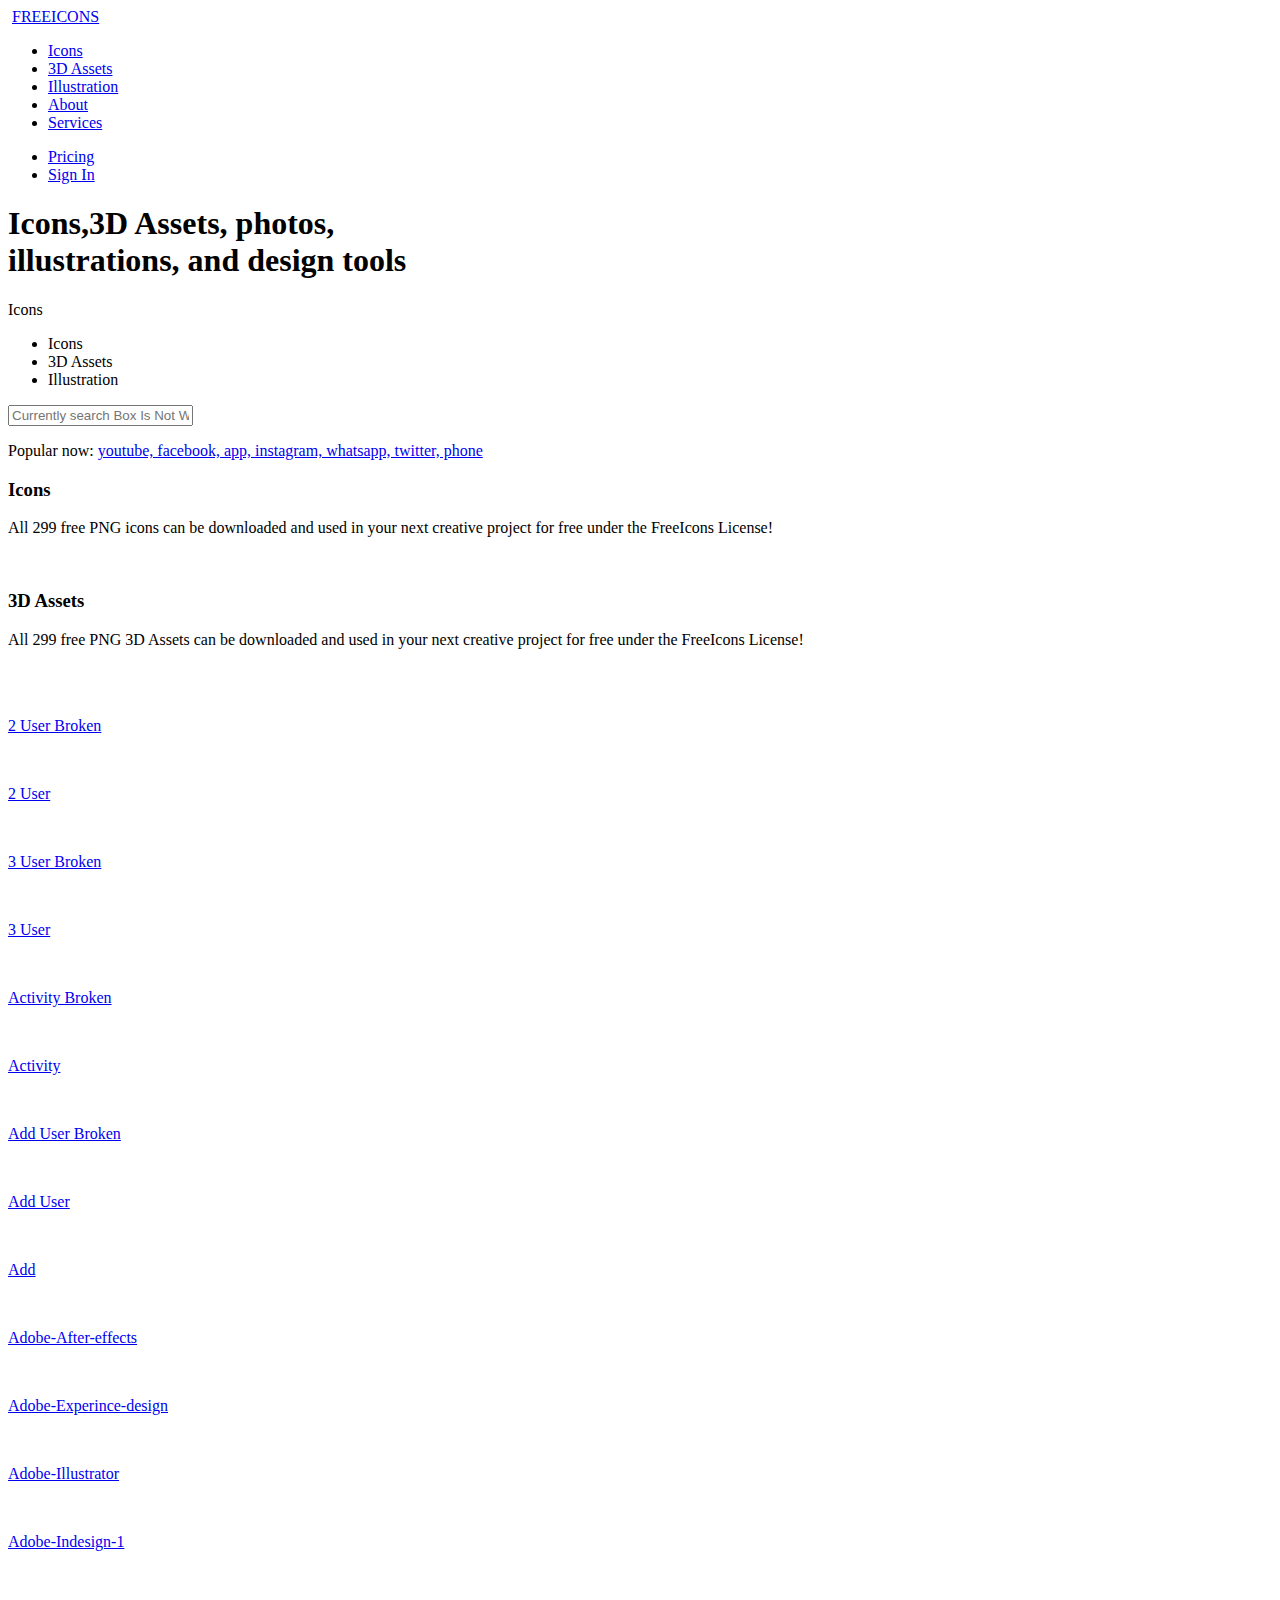
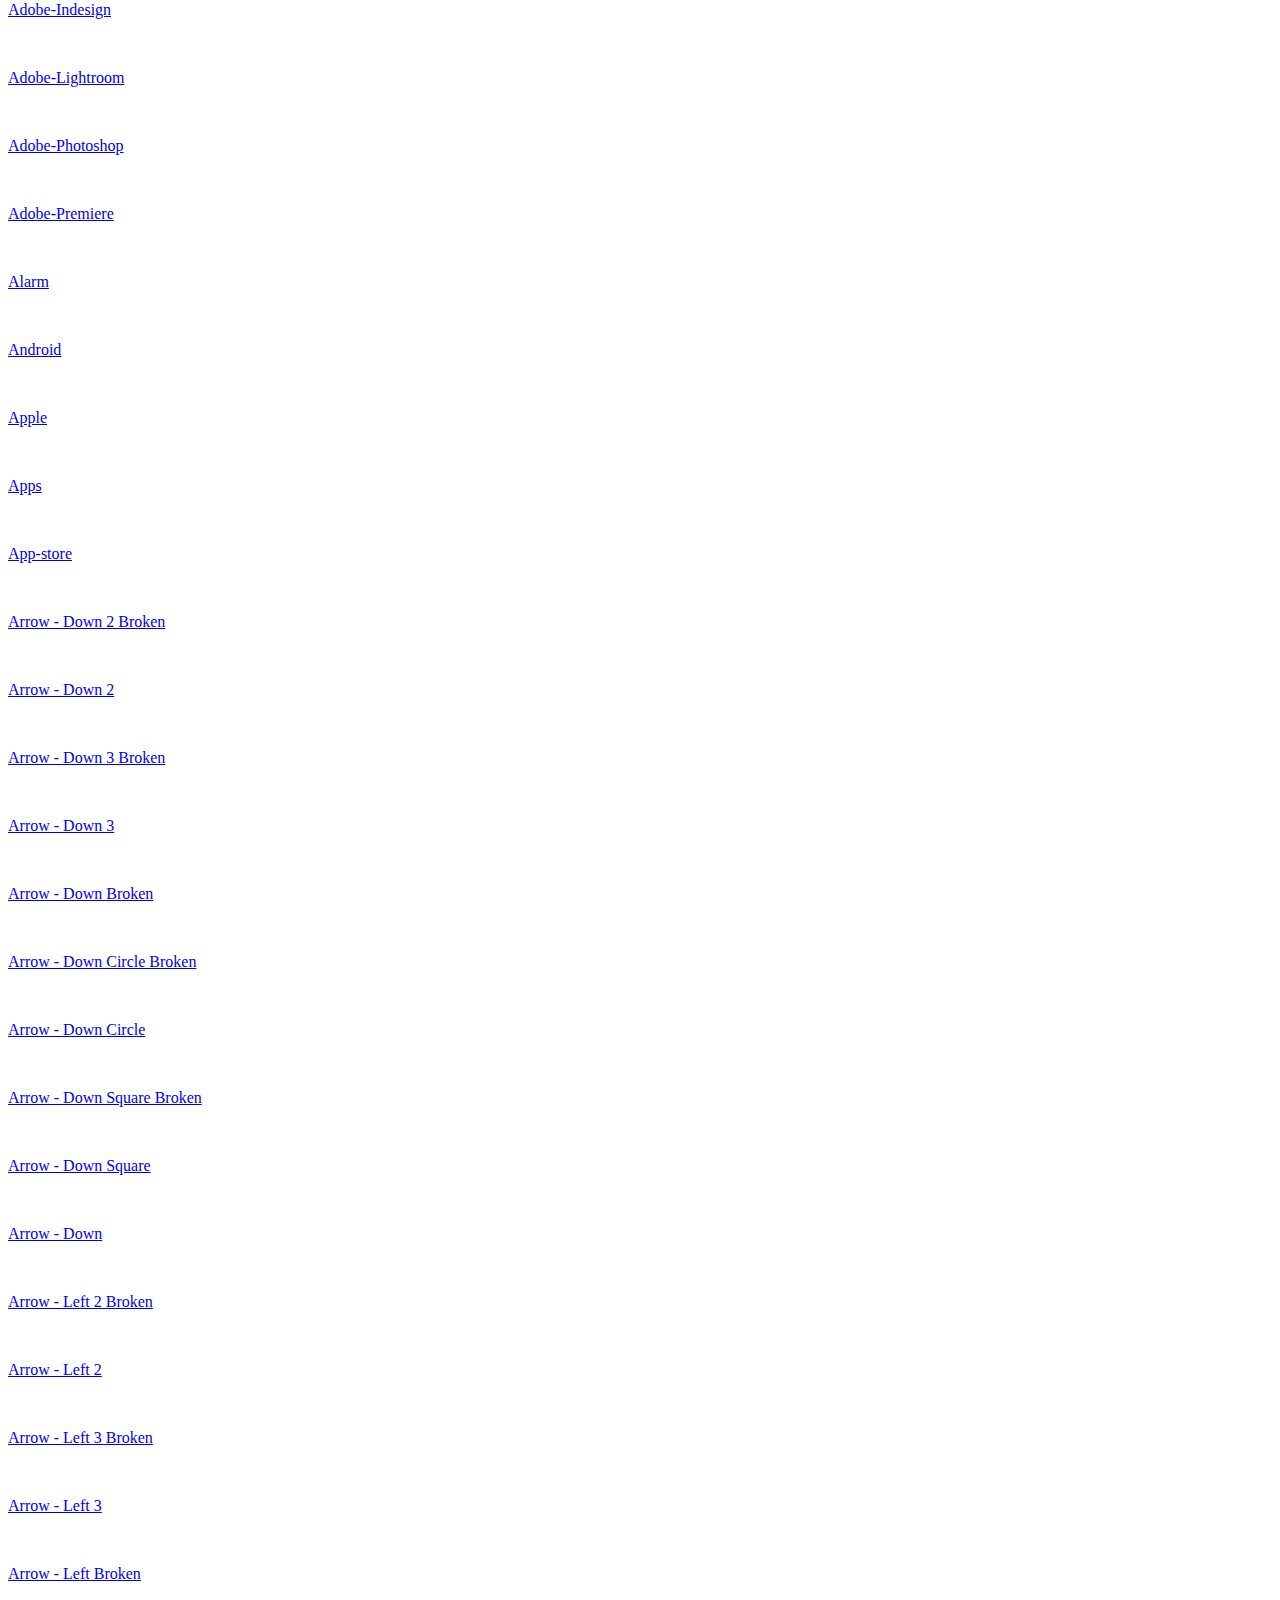
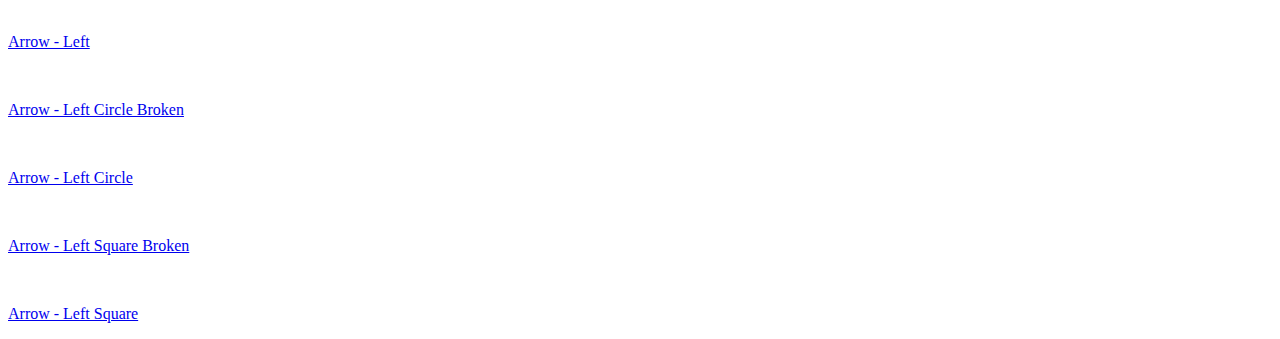
==== index.html @ 0f77b1f1 "Add files via upload" ====
<!DOCTYPE html>
<html lang="en">

<head>
    <meta charset="UTF-8">
    <meta http-equiv="X-UA-Compatible" content="IE=edge">
    <meta name="viewport" content="width=device-width, initial-scale=1.0">
    <title>FreeIcons</title>
    <link rel="stylesheet" href="css/style.css">
    <link rel="stylesheet" href="css/search.css">
    <link rel="stylesheet" href="css/responsive.css">

    <script src="https://kit.fontawesome.com/b99e675b6e.js"></script>
    <script src="https://code.jquery.com/jquery-3.4.1.min.js"></script>
    <script src="./Js/search.js"></script>
    <link rel="stylesheet" href="https://cdnjs.cloudflare.com/ajax/libs/font-awesome/5.15.3/css/all.min.css"
        integrity="sha512-iBBXm8fW90+nuLcSKlbmrPcLa0OT92xO1BIsZ+ywDWZCvqsWgccV3gFoRBv0z+8dLJgyAHIhR35VZc2oM/gI1w=="
        crossorigin="anonymous" />
</head>
<body>
    <div class="menu-btn">
        <i class="fas fa-bars fa-2x"></i>
    </div>
    <header>
        <nav>
            <div class="logo">
                <img src="./Images/free.png" alt="">
                <a href="index.html">FREEICONS</a>
            </div>
            <div class="nav-menu">
                <ul>
                    <li><a href="index.html">Icons</a></li>
                    <li><a href="#">3D Assets</a></li>
                    <li><a href="#">Illustration</a></li>
                    <li><a href="#">About</a></li>
                    <li><a href="#">Services</a></li>
                </ul>
            </div>
            <div class="right-nav">
                <ul>
                    <li><a href="#">Pricing</a></li>
                    <li><a href="#" class="signin">Sign In</a></li>
                </ul>
            </div>
        </nav>
        <main>
            <h1>Icons,3D Assets, photos,<br> illustrations, and design tools</h1>
            <div class="wrapper">
                <div class="search_box">
                    <div class="dropdown">
                        <div class="default_option"><i class='bx bxs-shapes'></i>Icons</div>
                        <ul>
                            <li>Icons</li>
                            <li>3D Assets</li>
                            <li>Illustration</li>
                        </ul>
                    </div>
                    <div class="search_field">
                        <input type="text" class="input" placeholder="Currently search Box Is Not Working...">
                        <i class="fas fa-search"></i>
                    </div>
                </div>
            </div>
            <p>Popular now: <a href="#">youtube, facebook, app, instagram, whatsapp, twitter, phone</a></p>
        </main>
        <div class="product-box">
            <div class="product">
                <div class="product-content">
                    <h3>Icons</h3>
                    <p>All 299 free PNG icons can be downloaded and used in your next creative project for free under the FreeIcons License!</p>
                </div>
                <img src="./Images/icons.png" alt="">
            </div>
            <div class="product">
                <div class="product-content">
                    <h3>3D Assets</h3>
                    <p>All 299 free PNG 3D Assets can be downloaded and used in your next creative project for free under the FreeIcons License!</p>
                </div>
                <img src="./Images/3dassets.png" alt="">
            </div>
        </div>

    <section class="icons" >
        <div class="icons-boxs">
            <a href="https://drive.google.com/uc?export=download&id=1A2jQtJ6Hw82QzsYMrq8aqK8FY1wE9T0c">
                <div class="icon-box">
                    <img src="./Images/icons/2 User Broken.png" alt="" width="80px">
                    <p>2 User Broken</p>
                </div>
            </a>
            <a href="https://drive.google.com/uc?export=download&id=17MO98vrGI24-9ff6DUQpVyt9W9uoDFfb">
                <div class="icon-box">
                    <img src="./Images/icons/2 User.png" alt="" width="80px">
                    <p>2 User</p>
                </div>
            </a>
            <a href="https://drive.google.com/uc?export=download&id=12USV-By2EJzX_u0nrPmWodwygN8SSGb8">
                <div class="icon-box">
                    <img src="./Images/icons/3 User Broken.png" alt="" width="80px">
                    <p>3 User Broken</p>
                </div>
            </a>
            <a href="https://drive.google.com/uc?export=download&id=1jLt5by0nJrza5PoiN07mlhcrmFOwH1BP">
                <div class="icon-box">
                    <img src="./Images/icons/3 User.png" alt="" width="80px">
                    <p>3 User</p>
                </div>
            </a>
            <a href="https://drive.google.com/uc?export=download&id=13fSOxIm-rqvlzwjFlU7tde66cOwNDhdb">
                <div class="icon-box">
                    <img src="./Images/icons/Activity Broken.png" alt="" width="80px">
                    <p>Activity Broken</p>
                </div>
            </a>
            <a href="https://drive.google.com/uc?export=download&id=1tsA6jWcP3v1u6X9NaQ6zn9QOrtnGYRE4">
                <div class="icon-box">
                    <img src="./Images/icons/Activity.png" alt="" width="80px">
                    <p>Activity</p>
                </div>
            </a>
            <a href="https://drive.google.com/uc?export=download&id=1-j8VqvlL8sm_N8i4349RMYHoMuKXpf4k">
                <div class="icon-box">
                    <img src="./Images/icons/Add User Broken.png" alt="" width="80px">
                    <p>Add User Broken</p>
                </div>
            </a>
            <a href="https://drive.google.com/uc?export=download&id=1qFz6Q1suUvFUnBmWwyCUWg3mdEWasQAq">
                <div class="icon-box">
                    <img src="./Images/icons/Add User.png" alt="" width="80px">
                    <p>Add User</p>
                </div>
            </a>
            <a href="https://drive.google.com/uc?export=download&id=1y2LSLrT0Ujuy9hH7ack5wLjJvDq-15yn">
                <div class="icon-box">
                    <img src="./Images/icons/Add.png" alt="" width="80px">
                    <p>Add</p>
                </div>
            </a>
            <a href="https://drive.google.com/uc?export=download&id=1U2NEEixvfn79rfVVBlxeWQHacbdFZrqK">
                <div class="icon-box">
                    <img src="./Images/icons/Adobe-After-effects.png" alt="" width="80px">
                    <p>Adobe-After-effects</p>
                </div>
            </a>
            <a href="https://drive.google.com/uc?export=download&id=12IF6soa4w1hvhxStU66EZSmhmYRjLjpK">
                <div class="icon-box">
                    <img src="./Images/icons/Adobe-Experince-design.png" alt="" width="80px">
                    <p>Adobe-Experince-design</p>
                </div>
            </a>
            <a href="https://drive.google.com/uc?export=download&id=1gbCUbzfY1ALcxD8rrR_Wx3y2EYUdQ-2f">
                <div class="icon-box">
                    <img src="./Images/icons/Adobe-Illustrator.png" alt="" width="80px">
                    <p>Adobe-Illustrator</p>
                </div>
            </a>
            <a href="https://drive.google.com/uc?export=download&id=1GuxdzoGW7oE74oY_s9ez636gNlz-iwjM">
                <div class="icon-box">
                    <img src="./Images/icons/Adobe-Indesign-1.png" alt="" width="80px">
                    <p>Adobe-Indesign-1</p>
                </div>
            </a>
            <a href="https://drive.google.com/uc?export=download&id=1lX9DzCa_y1QQUnkQJeBhMPhdOAicI3Od">
                <div class="icon-box">
                    <img src="./Images/icons/Adobe-Indesign.png" alt="" width="80px">
                    <p>Adobe-Indesign</p>
                </div>
            </a>
            <a href="https://drive.google.com/uc?export=download&id=1gKAf2lhaOIb0bAPcQRdy2UWCcUSZX2ou">
                <div class="icon-box">
                    <img src="./Images/icons/Adobe-Lightroom.png" alt="" width="80px">
                    <p>Adobe-Lightroom</p>
                </div>
            </a>
            <a href="https://drive.google.com/uc?export=download&id=1Rx2CdgugG_H6tE4KYIM4UpDnXnVD8HLA">
                <div class="icon-box">
                    <img src="./Images/icons/Adobe-Photoshop.png" alt="" width="80px">
                    <p>Adobe-Photoshop</p>
                </div>
            </a>
            <a href="https://drive.google.com/uc?export=download&id=1hXnWrI2_4eJmGqdRIFVh1fNWZiX5Yjzp">
                <div class="icon-box">
                    <img src="./Images/icons/Adobe-Premiere.png" alt="" width="80px">
                    <p>Adobe-Premiere</p>
                </div>
            </a>
            <a href="https://drive.google.com/uc?export=download&id=1jljE7YFhcGivxIl8KzCgsCYEEzQpWNyM">
                <div class="icon-box">
                    <img src="./Images/icons/Alarm.png" alt="" width="80px">
                    <p>Alarm</p>
                </div>
            </a>
            <a href="https://drive.google.com/uc?export=download&id=1WgD0p_F_tq2Nw9rae7VwyIl_HBKE2Gda">
                <div class="icon-box">
                    <img src="./Images/icons/Android.png" alt="" width="80px">
                    <p>Android</p>
                </div>
            </a>
            <a href="https://drive.google.com/uc?export=download&id=11cDWeT7drpsEiu_BOv3uwIgcpBd9_nq6">
                <div class="icon-box">
                    <img src="./Images/icons/Apple.png" alt="" width="80px">
                    <p>Apple</p>
                </div>
            </a>
            <a href="https://drive.google.com/uc?export=download&id=1kWLItKmyh_duDq8r0VdYGPqroBUtCcA3">
                <div class="icon-box">
                    <img src="./Images/icons/Apps.png" alt="" width="80px">
                    <p>Apps</p>
                </div>
            </a>
            <a href="https://drive.google.com/uc?export=download&id=1jYQquiY6nz14CMt1QIuVzF-1AFaks_Kc ">
                <div class="icon-box">
                    <img src="./Images/icons/App-store.png" alt="" width="80px">
                    <p>App-store</p>
                </div>
            </a>
            <a href="https://drive.google.com/uc?export=download&id=1kzUsvqeklQsFdbqzqW1WX-8btj05Ebhm">
                <div class="icon-box">
                    <img src="./Images/icons/Arrow - Down 2 Broken.png" alt="" width="80px">
                    <p>Arrow - Down 2 Broken</p>
                </div>
            </a>
            <a href="https://drive.google.com/uc?export=download&id=1lXR7iWzcXviSNPDGeyfJympMoy1vsbLz">
                <div class="icon-box">
                    <img src="./Images/icons/Arrow - Down 2.png" alt="" width="80px">
                    <p>Arrow - Down 2</p>
                </div>
            </a>
            <a href="https://drive.google.com/uc?export=download&id=1KNymQiYcQ1-CJESLnXhzDUtl51fluAdP">
                <div class="icon-box">
                    <img src="./Images/icons/Arrow - Down 3 Broken.png" alt="" width="80px">
                    <p>Arrow - Down 3 Broken</p>
                </div>
            </a>
            <a href="https://drive.google.com/uc?export=download&id=10vGl2psXUDeRSzY_yeAgjOAo79kE1zEN">
                <div class="icon-box">
                    <img src="./Images/icons/Arrow - Down 3.png" alt="" width="80px">
                    <p>Arrow - Down 3</p>
                </div>
            </a>
            <a href="https://drive.google.com/uc?export=download&id=18tbxcuMLoov_BIJQbbGv21-dEdVd5-Hs">
                <div class="icon-box">
                    <img src="./Images/icons/Arrow - Down Broken.png" alt="" width="80px">
                    <p>Arrow - Down Broken</p>
                </div>
            </a>
            <a href="https://drive.google.com/uc?export=download&id=18tbxcuMLoov_BIJQbbGv21-dEdVd5-Hs">
                <div class="icon-box">
                    <img src="./Images/icons/Arrow - Down Circle Broken.png" alt="" width="80px">
                    <p>Arrow - Down Circle Broken</p>
                </div>
            </a>
            <a href="https://drive.google.com/uc?export=download&id=1XY0b3UTUV2s2XpGb8rXIYqt5qKAwh2le">
                <div class="icon-box">
                    <img src="./Images/icons/Arrow - Down Circle.png" alt="" width="80px">
                    <p>Arrow - Down Circle</p>
                </div>
            </a>
            <a href="https://drive.google.com/uc?export=download&id=1455l9vYyqRiD_p6QnxExM9OHs3KzJjAY">
                <div class="icon-box">
                    <img src="./Images/icons/Arrow - Down Square Broken.png" alt="" width="80px">
                    <p>Arrow - Down Square Broken</p>
                </div>
            </a>
            <a href="https://drive.google.com/uc?export=download&id=1dtFV25Vq5Mq_yTthYLCBbyJVeTYqOnUr">
                <div class="icon-box">
                    <img src="./Images/icons/Arrow - Down Square.png" alt="" width="80px">
                    <p>Arrow - Down Square</p>
                </div>
            </a>
            <a href="https://drive.google.com/uc?export=download&id=1MdJsITIzM4zr-wduit26-mh7H1S3cJ9x">
                <div class="icon-box">
                    <img src="./Images/icons/Arrow - Down.png" alt="" width="80px">
                    <p>Arrow - Down</p>
                </div>
            </a>
            <a href="https://drive.google.com/uc?export=download&id=1M5jMuWIGeghwxu9ITGzxvevNWRb2zVnP">
                <div class="icon-box">
                    <img src="./Images/icons/Arrow - Left 2 Broken.png" alt="" width="80px">
                    <p>Arrow - Left 2 Broken</p>
                </div>
            </a>
            <a href="https://drive.google.com/uc?export=download&id=1mcMpky8-ty1FH48-dZoDJ-GMVR2Sohof">
                <div class="icon-box">
                    <img src="./Images/icons/Arrow - Left 2.png" alt="" width="80px">
                    <p>Arrow - Left 2</p>
                </div>
            </a>
            <a href="https://drive.google.com/uc?export=download&id=16YJuaA90jyBuAbfTlR9ryzjcn8OLOpix">
                <div class="icon-box">
                    <img src="./Images/icons/Arrow - Left 3 Broken.png" alt="" width="80px">
                    <p>Arrow - Left 3 Broken</p>
                </div>
            </a>
            <a href="https://drive.google.com/uc?export=download&id=1leDo5UEk7a9lForZ0itNGDYPQg0w0gyU">
                <div class="icon-box">
                    <img src="./Images/icons/Arrow - Left 3.png" alt="" width="80px">
                    <p>Arrow - Left 3</p>
                </div>
            </a>
            <a href="https://drive.google.com/uc?export=download&id=1ufpn8rCBy4fvrinmMBLb6WFBnUw0-BT0">
                <div class="icon-box">
                    <img src="./Images/icons/Arrow - Left Broken.png" alt="" width="80px">
                    <p>Arrow - Left Broken</p>
                </div>
            </a>
            <a href="https://drive.google.com/uc?export=download&id=1636nGwV10zDeyZSarFQm2APKjjXMXgT0">
                <div class="icon-box">
                    <img src="./Images/icons/Arrow - Left.png" alt="" width="80px">
                    <p>Arrow - Left</p>
                </div>
            </a>
            <a href="https://drive.google.com/uc?export=download&id=1JDJjsTFZ-X7DHvZE5ts_-KH2gqZ_6Pjl">
                <div class="icon-box">
                    <img src="./Images/icons/Arrow - Left Circle Broken.png" alt="" width="80px">
                    <p>Arrow - Left Circle Broken</p>
                </div>
            </a>
            <a href="https://drive.google.com/uc?export=download&id=1MfPoskKhmPTpPoG2YOofCaXh_9Bj92vZ">
                <div class="icon-box">
                    <img src="./Images/icons/Arrow - Left Circle.png" alt="" width="80px">
                    <p>Arrow - Left Circle</p>
                </div>
            </a>
            <a href="https://drive.google.com/uc?export=download&id=1lsT6w7tux4iBT7ff0821zIN84y7lsQWt">
                <div class="icon-box">
                    <img src="./Images/icons/Arrow - Left Square Broken.png" alt="" width="80px">
                    <p>Arrow - Left Square Broken</p>
                </div>
            </a>
            <a href="https://drive.google.com/uc?export=download&id=1ElU-88n9jU3Afw4sP14ERA7rwVwSNv5D">
                <div class="icon-box">
                    <img src="./Images/icons/Arrow - Left Square.png" alt="" width="80px">
                    <p>Arrow - Left Square</p>
                </div>
            </a>
        </div>
    </section>
</header>

<script>
    document.querySelector('.menu-btn').addEventListener('click', () => document.querySelector('.main-menu')
        .classList.toggle('show'));
</script>
</body>

</html>
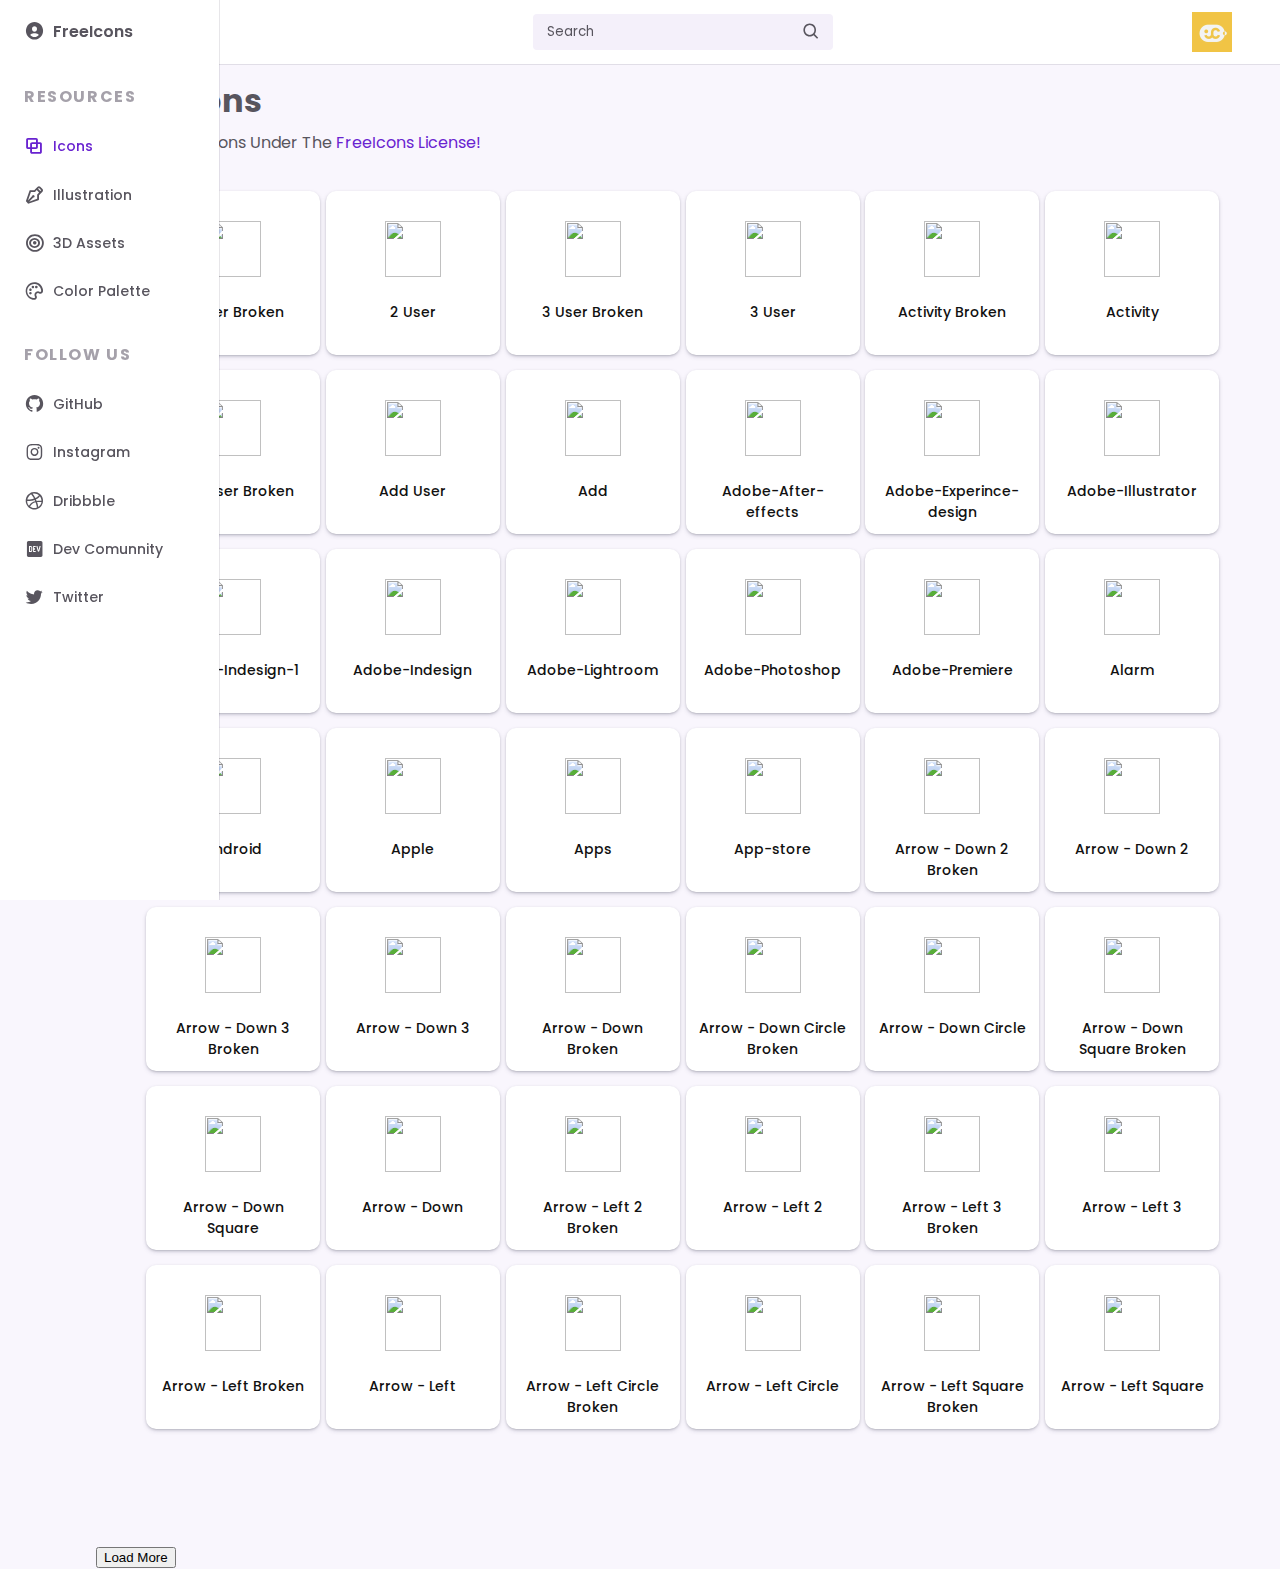
==== commit 5d2848d1: "Update index.html" ====
--- a/index.html
+++ b/index.html
@@ -3,345 +3,379 @@
 
 <head>
     <meta charset="UTF-8">
-    <meta http-equiv="X-UA-Compatible" content="IE=edge">
     <meta name="viewport" content="width=device-width, initial-scale=1.0">
+
+    <!--========== BOX ICONS ==========-->
+    <link rel="stylesheet" href="https://cdn.jsdelivr.net/npm/boxicons@latest/css/boxicons.min.css">
+    <link href='https://unpkg.com/boxicons@2.0.7/css/boxicons.min.css' rel='stylesheet'>
+
+    <!--========== CSS ==========-->
+    <link rel="stylesheet" href="assets/css/navbar.css">
+    <link rel="stylesheet" href="assets/css/style.css">
+
     <title>FreeIcons</title>
-    <link rel="stylesheet" href="css/style.css">
-    <link rel="stylesheet" href="css/search.css">
-    <link rel="stylesheet" href="css/responsive.css">
-
-    <script src="https://kit.fontawesome.com/b99e675b6e.js"></script>
-    <script src="https://code.jquery.com/jquery-3.4.1.min.js"></script>
-    <script src="./Js/search.js"></script>
-    <link rel="stylesheet" href="https://cdnjs.cloudflare.com/ajax/libs/font-awesome/5.15.3/css/all.min.css"
-        integrity="sha512-iBBXm8fW90+nuLcSKlbmrPcLa0OT92xO1BIsZ+ywDWZCvqsWgccV3gFoRBv0z+8dLJgyAHIhR35VZc2oM/gI1w=="
-        crossorigin="anonymous" />
 </head>
+
 <body>
-    <div class="menu-btn">
-        <i class="fas fa-bars fa-2x"></i>
-    </div>
-    <header>
-        <nav>
-            <div class="logo">
-                <img src="./Images/free.png" alt="">
-                <a href="index.html">FREEICONS</a>
+    <!--========== HEADER ==========-->
+    <header class="header">
+        <div class="header__container">
+            <a href="https://instagram.com/innocentcoderr" class="header__img">
+                <img src="assets/img/perfil.jpg" alt="" >
+            </a>
+
+            <a href="#" class="header__logo">FreeIcons</a>
+
+            <div class="header__search">
+                <input type="search" placeholder="Search" class="header__input">
+                <i class='bx bx-search header__icon'></i>
             </div>
-            <div class="nav-menu">
-                <ul>
-                    <li><a href="index.html">Icons</a></li>
-                    <li><a href="#">3D Assets</a></li>
-                    <li><a href="#">Illustration</a></li>
-                    <li><a href="#">About</a></li>
-                    <li><a href="#">Services</a></li>
-                </ul>
+
+            <div class="header__toggle">
+                <i class='bx bx-menu' id="header-toggle"></i>
             </div>
-            <div class="right-nav">
-                <ul>
-                    <li><a href="#">Pricing</a></li>
-                    <li><a href="#" class="signin">Sign In</a></li>
-                </ul>
+        </div>
+    </header>
+
+    <!--========== NAV ==========-->
+    <div class="nav" id="navbar">
+        <nav class="nav__container">
+            <div>
+                <a href="#" class="nav__link nav__logo">
+                    <i class='bx bxs-user-circle nav__icon'></i>
+                    <span class="nav__logo-name">FreeIcons</span>
+                </a>
+
+                <div class="nav__list">
+                    <div class="nav__items">
+                        <h3 class="nav__subtitle">Resources</h3>
+
+                        <a href="index.html" class="nav__link active">
+                            <i class='bx bx-outline nav__icon'></i>
+                            <span class="nav__name">Icons</span>
+                        </a>
+                        <a href="#" class="nav__link">
+                            <i class='bx bx-pen nav__icon'></i>
+                            <span class="nav__name">Illustration</span>
+                        </a>                    
+                        <a href="3dassets.html" class="nav__link">
+                            <i class='bx bx-bullseye nav__icon'></i>
+                            <span class="nav__name">3D Assets</span>
+                        </a>
+                        <a href="#" class="nav__link">
+                            <i class='bx bx-palette nav__icon'></i>
+                            <span class="nav__name">Color Palette</span>
+                        </a>
+                    </div>
+
+                    <div class="nav__items">
+                        <h3 class="nav__subtitle">Follow Us</h3>
+
+                        <a href="https://github.com/pawanbhayde" class="nav__link">
+                            <i class='bx bxl-github nav__icon'></i>
+                            <span class="nav__name">GitHub</span>
+                            <!-- <i class='bx bx-chevron-down nav__icon nav__dropdown-icon'></i> -->
+                        </a>
+                        <a href="https://instagram.com/innocentcoderr" class="nav__link">
+                            <i class='bx bxl-instagram nav__icon'></i>
+                            <span class="nav__name">Instagram</span>
+                        </a>
+                        <a href="https://dribbble.com/pawanbhayde" class="nav__link">
+                            <i class='bx bxl-dribbble nav__icon'></i>
+                            <span class="nav__name">Dribbble</span>
+                        </a>
+                        <a href="https://dev.to/innocentcoder" class="nav__link">
+                            <i class='bx bxl-dev-to nav__icon'></i>
+                            <span class="nav__name">Dev Comunnity</span>
+                        </a>
+                        <a href="https://twitter.com/pawan_bhayde" class="nav__link">
+                            <i class='bx bxl-twitter nav__icon'></i>
+                            <span class="nav__name">Twitter</span>
+                        </a>
+                    </div>
+                </div>
             </div>
         </nav>
-        <main>
-            <h1>Icons,3D Assets, photos,<br> illustrations, and design tools</h1>
-            <div class="wrapper">
-                <div class="search_box">
-                    <div class="dropdown">
-                        <div class="default_option"><i class='bx bxs-shapes'></i>Icons</div>
-                        <ul>
-                            <li>Icons</li>
-                            <li>3D Assets</li>
-                            <li>Illustration</li>
-                        </ul>
-                    </div>
-                    <div class="search_field">
-                        <input type="text" class="input" placeholder="Currently search Box Is Not Working...">
-                        <i class="fas fa-search"></i>
-                    </div>
-                </div>
-            </div>
-            <p>Popular now: <a href="#">youtube, facebook, app, instagram, whatsapp, twitter, phone</a></p>
-        </main>
-        <div class="product-box">
-            <div class="product">
-                <div class="product-content">
-                    <h3>Icons</h3>
-                    <p>All 299 free PNG icons can be downloaded and used in your next creative project for free under the FreeIcons License!</p>
-                </div>
-                <img src="./Images/icons.png" alt="">
-            </div>
-            <div class="product">
-                <div class="product-content">
-                    <h3>3D Assets</h3>
-                    <p>All 299 free PNG 3D Assets can be downloaded and used in your next creative project for free under the FreeIcons License!</p>
-                </div>
-                <img src="./Images/3dassets.png" alt="">
-            </div>
-        </div>
-
-    <section class="icons" >
+    </div>
+
+    <!--========== CONTENTS ==========-->
+
+    <div class="heading">
+        <h1 style="line-height: 15px;" >Free Icons</h1>
+        <p>All 400+ Free Icons Under The <a href="#" style="color: #6923D0;">FreeIcons License!</a></p>
+    </div>
+
+    <section class="icons">
         <div class="icons-boxs">
             <a href="https://drive.google.com/uc?export=download&id=1A2jQtJ6Hw82QzsYMrq8aqK8FY1wE9T0c">
                 <div class="icon-box">
-                    <img src="./Images/icons/2 User Broken.png" alt="" width="80px">
+                    <img src="./assets/icons/2 User Broken.png" alt="" width="80px">
                     <p>2 User Broken</p>
                 </div>
             </a>
             <a href="https://drive.google.com/uc?export=download&id=17MO98vrGI24-9ff6DUQpVyt9W9uoDFfb">
                 <div class="icon-box">
-                    <img src="./Images/icons/2 User.png" alt="" width="80px">
+                    <img src="./assets/icons/2 User.png" alt="" width="80px">
                     <p>2 User</p>
                 </div>
             </a>
             <a href="https://drive.google.com/uc?export=download&id=12USV-By2EJzX_u0nrPmWodwygN8SSGb8">
                 <div class="icon-box">
-                    <img src="./Images/icons/3 User Broken.png" alt="" width="80px">
+                    <img src="./assets/icons/3 User Broken.png" alt="" width="80px">
                     <p>3 User Broken</p>
                 </div>
             </a>
             <a href="https://drive.google.com/uc?export=download&id=1jLt5by0nJrza5PoiN07mlhcrmFOwH1BP">
                 <div class="icon-box">
-                    <img src="./Images/icons/3 User.png" alt="" width="80px">
+                    <img src="./assets/icons/3 User.png" alt="" width="80px">
                     <p>3 User</p>
                 </div>
             </a>
             <a href="https://drive.google.com/uc?export=download&id=13fSOxIm-rqvlzwjFlU7tde66cOwNDhdb">
                 <div class="icon-box">
-                    <img src="./Images/icons/Activity Broken.png" alt="" width="80px">
+                    <img src="./assets/icons/Activity Broken.png" alt="" width="80px">
                     <p>Activity Broken</p>
                 </div>
             </a>
             <a href="https://drive.google.com/uc?export=download&id=1tsA6jWcP3v1u6X9NaQ6zn9QOrtnGYRE4">
                 <div class="icon-box">
-                    <img src="./Images/icons/Activity.png" alt="" width="80px">
+                    <img src="./assets/icons/Activity.png" alt="" width="80px">
                     <p>Activity</p>
                 </div>
             </a>
             <a href="https://drive.google.com/uc?export=download&id=1-j8VqvlL8sm_N8i4349RMYHoMuKXpf4k">
                 <div class="icon-box">
-                    <img src="./Images/icons/Add User Broken.png" alt="" width="80px">
+                    <img src="./assets/icons/Add User Broken.png" alt="" width="80px">
                     <p>Add User Broken</p>
                 </div>
             </a>
             <a href="https://drive.google.com/uc?export=download&id=1qFz6Q1suUvFUnBmWwyCUWg3mdEWasQAq">
                 <div class="icon-box">
-                    <img src="./Images/icons/Add User.png" alt="" width="80px">
+                    <img src="./assets/icons/Add User.png" alt="" width="80px">
                     <p>Add User</p>
                 </div>
             </a>
             <a href="https://drive.google.com/uc?export=download&id=1y2LSLrT0Ujuy9hH7ack5wLjJvDq-15yn">
                 <div class="icon-box">
-                    <img src="./Images/icons/Add.png" alt="" width="80px">
+                    <img src="./assets/icons/Add.png" alt="" width="80px">
                     <p>Add</p>
                 </div>
             </a>
             <a href="https://drive.google.com/uc?export=download&id=1U2NEEixvfn79rfVVBlxeWQHacbdFZrqK">
                 <div class="icon-box">
-                    <img src="./Images/icons/Adobe-After-effects.png" alt="" width="80px">
+                    <img src="./assets/icons/Adobe-After-effects.png" alt="" width="80px">
                     <p>Adobe-After-effects</p>
                 </div>
             </a>
             <a href="https://drive.google.com/uc?export=download&id=12IF6soa4w1hvhxStU66EZSmhmYRjLjpK">
                 <div class="icon-box">
-                    <img src="./Images/icons/Adobe-Experince-design.png" alt="" width="80px">
+                    <img src="./assets/icons/Adobe-Experince-design.png" alt="" width="80px">
                     <p>Adobe-Experince-design</p>
                 </div>
             </a>
             <a href="https://drive.google.com/uc?export=download&id=1gbCUbzfY1ALcxD8rrR_Wx3y2EYUdQ-2f">
                 <div class="icon-box">
-                    <img src="./Images/icons/Adobe-Illustrator.png" alt="" width="80px">
+                    <img src="./assets/icons/Adobe-Illustrator.png" alt="" width="80px">
                     <p>Adobe-Illustrator</p>
                 </div>
             </a>
             <a href="https://drive.google.com/uc?export=download&id=1GuxdzoGW7oE74oY_s9ez636gNlz-iwjM">
                 <div class="icon-box">
-                    <img src="./Images/icons/Adobe-Indesign-1.png" alt="" width="80px">
+                    <img src="./assets/icons/Adobe-Indesign-1.png" alt="" width="80px">
                     <p>Adobe-Indesign-1</p>
                 </div>
             </a>
             <a href="https://drive.google.com/uc?export=download&id=1lX9DzCa_y1QQUnkQJeBhMPhdOAicI3Od">
                 <div class="icon-box">
-                    <img src="./Images/icons/Adobe-Indesign.png" alt="" width="80px">
+                    <img src="./assets/icons/Adobe-Indesign.png" alt="" width="80px">
                     <p>Adobe-Indesign</p>
                 </div>
             </a>
             <a href="https://drive.google.com/uc?export=download&id=1gKAf2lhaOIb0bAPcQRdy2UWCcUSZX2ou">
                 <div class="icon-box">
-                    <img src="./Images/icons/Adobe-Lightroom.png" alt="" width="80px">
+                    <img src="./assets/icons/Adobe-Lightroom.png" alt="" width="80px">
                     <p>Adobe-Lightroom</p>
                 </div>
             </a>
             <a href="https://drive.google.com/uc?export=download&id=1Rx2CdgugG_H6tE4KYIM4UpDnXnVD8HLA">
                 <div class="icon-box">
-                    <img src="./Images/icons/Adobe-Photoshop.png" alt="" width="80px">
+                    <img src="./assets/icons/Adobe-Photoshop.png" alt="" width="80px">
                     <p>Adobe-Photoshop</p>
                 </div>
             </a>
             <a href="https://drive.google.com/uc?export=download&id=1hXnWrI2_4eJmGqdRIFVh1fNWZiX5Yjzp">
                 <div class="icon-box">
-                    <img src="./Images/icons/Adobe-Premiere.png" alt="" width="80px">
+                    <img src="./assets/icons/Adobe-Premiere.png" alt="" width="80px">
                     <p>Adobe-Premiere</p>
                 </div>
             </a>
             <a href="https://drive.google.com/uc?export=download&id=1jljE7YFhcGivxIl8KzCgsCYEEzQpWNyM">
                 <div class="icon-box">
-                    <img src="./Images/icons/Alarm.png" alt="" width="80px">
+                    <img src="./assets/icons/Alarm.png" alt="" width="80px">
                     <p>Alarm</p>
                 </div>
             </a>
             <a href="https://drive.google.com/uc?export=download&id=1WgD0p_F_tq2Nw9rae7VwyIl_HBKE2Gda">
                 <div class="icon-box">
-                    <img src="./Images/icons/Android.png" alt="" width="80px">
+                    <img src="./assets/icons/Android.png" alt="" width="80px">
                     <p>Android</p>
                 </div>
             </a>
             <a href="https://drive.google.com/uc?export=download&id=11cDWeT7drpsEiu_BOv3uwIgcpBd9_nq6">
                 <div class="icon-box">
-                    <img src="./Images/icons/Apple.png" alt="" width="80px">
+                    <img src="./assets/icons/Apple.png" alt="" width="80px">
                     <p>Apple</p>
                 </div>
             </a>
             <a href="https://drive.google.com/uc?export=download&id=1kWLItKmyh_duDq8r0VdYGPqroBUtCcA3">
                 <div class="icon-box">
-                    <img src="./Images/icons/Apps.png" alt="" width="80px">
+                    <img src="./assets/icons/Apps.png" alt="" width="80px">
                     <p>Apps</p>
                 </div>
             </a>
             <a href="https://drive.google.com/uc?export=download&id=1jYQquiY6nz14CMt1QIuVzF-1AFaks_Kc ">
                 <div class="icon-box">
-                    <img src="./Images/icons/App-store.png" alt="" width="80px">
+                    <img src="./assets/icons/App-store.png" alt="" width="80px">
                     <p>App-store</p>
                 </div>
             </a>
             <a href="https://drive.google.com/uc?export=download&id=1kzUsvqeklQsFdbqzqW1WX-8btj05Ebhm">
                 <div class="icon-box">
-                    <img src="./Images/icons/Arrow - Down 2 Broken.png" alt="" width="80px">
+                    <img src="./assets/icons/Arrow - Down 2 Broken.png" alt="" width="80px">
                     <p>Arrow - Down 2 Broken</p>
                 </div>
             </a>
             <a href="https://drive.google.com/uc?export=download&id=1lXR7iWzcXviSNPDGeyfJympMoy1vsbLz">
                 <div class="icon-box">
-                    <img src="./Images/icons/Arrow - Down 2.png" alt="" width="80px">
+                    <img src="./assets/icons/Arrow - Down 2.png" alt="" width="80px">
                     <p>Arrow - Down 2</p>
                 </div>
             </a>
             <a href="https://drive.google.com/uc?export=download&id=1KNymQiYcQ1-CJESLnXhzDUtl51fluAdP">
                 <div class="icon-box">
-                    <img src="./Images/icons/Arrow - Down 3 Broken.png" alt="" width="80px">
+                    <img src="./assets/icons/Arrow - Down 3 Broken.png" alt="" width="80px">
                     <p>Arrow - Down 3 Broken</p>
                 </div>
             </a>
             <a href="https://drive.google.com/uc?export=download&id=10vGl2psXUDeRSzY_yeAgjOAo79kE1zEN">
                 <div class="icon-box">
-                    <img src="./Images/icons/Arrow - Down 3.png" alt="" width="80px">
+                    <img src="./assets/icons/Arrow - Down 3.png" alt="" width="80px">
                     <p>Arrow - Down 3</p>
                 </div>
             </a>
             <a href="https://drive.google.com/uc?export=download&id=18tbxcuMLoov_BIJQbbGv21-dEdVd5-Hs">
                 <div class="icon-box">
-                    <img src="./Images/icons/Arrow - Down Broken.png" alt="" width="80px">
+                    <img src="./assets/icons/Arrow - Down Broken.png" alt="" width="80px">
                     <p>Arrow - Down Broken</p>
                 </div>
             </a>
             <a href="https://drive.google.com/uc?export=download&id=18tbxcuMLoov_BIJQbbGv21-dEdVd5-Hs">
                 <div class="icon-box">
-                    <img src="./Images/icons/Arrow - Down Circle Broken.png" alt="" width="80px">
+                    <img src="./assets/icons/Arrow - Down Circle Broken.png" alt="" width="80px">
                     <p>Arrow - Down Circle Broken</p>
                 </div>
             </a>
             <a href="https://drive.google.com/uc?export=download&id=1XY0b3UTUV2s2XpGb8rXIYqt5qKAwh2le">
                 <div class="icon-box">
-                    <img src="./Images/icons/Arrow - Down Circle.png" alt="" width="80px">
+                    <img src="./assets/icons/Arrow - Down Circle.png" alt="" width="80px">
                     <p>Arrow - Down Circle</p>
                 </div>
             </a>
             <a href="https://drive.google.com/uc?export=download&id=1455l9vYyqRiD_p6QnxExM9OHs3KzJjAY">
                 <div class="icon-box">
-                    <img src="./Images/icons/Arrow - Down Square Broken.png" alt="" width="80px">
+                    <img src="./assets/icons/Arrow - Down Square Broken.png" alt="" width="80px">
                     <p>Arrow - Down Square Broken</p>
                 </div>
             </a>
             <a href="https://drive.google.com/uc?export=download&id=1dtFV25Vq5Mq_yTthYLCBbyJVeTYqOnUr">
                 <div class="icon-box">
-                    <img src="./Images/icons/Arrow - Down Square.png" alt="" width="80px">
+                    <img src="./assets/icons/Arrow - Down Square.png" alt="" width="80px">
                     <p>Arrow - Down Square</p>
                 </div>
             </a>
             <a href="https://drive.google.com/uc?export=download&id=1MdJsITIzM4zr-wduit26-mh7H1S3cJ9x">
                 <div class="icon-box">
-                    <img src="./Images/icons/Arrow - Down.png" alt="" width="80px">
+                    <img src="./assets/icons/Arrow - Down.png" alt="" width="80px">
                     <p>Arrow - Down</p>
                 </div>
             </a>
             <a href="https://drive.google.com/uc?export=download&id=1M5jMuWIGeghwxu9ITGzxvevNWRb2zVnP">
                 <div class="icon-box">
-                    <img src="./Images/icons/Arrow - Left 2 Broken.png" alt="" width="80px">
+                    <img src="./assets/icons/Arrow - Left 2 Broken.png" alt="" width="80px">
                     <p>Arrow - Left 2 Broken</p>
                 </div>
             </a>
             <a href="https://drive.google.com/uc?export=download&id=1mcMpky8-ty1FH48-dZoDJ-GMVR2Sohof">
                 <div class="icon-box">
-                    <img src="./Images/icons/Arrow - Left 2.png" alt="" width="80px">
+                    <img src="./assets/icons/Arrow - Left 2.png" alt="" width="80px">
                     <p>Arrow - Left 2</p>
                 </div>
             </a>
             <a href="https://drive.google.com/uc?export=download&id=16YJuaA90jyBuAbfTlR9ryzjcn8OLOpix">
                 <div class="icon-box">
-                    <img src="./Images/icons/Arrow - Left 3 Broken.png" alt="" width="80px">
+                    <img src="./assets/icons/Arrow - Left 3 Broken.png" alt="" width="80px">
                     <p>Arrow - Left 3 Broken</p>
                 </div>
             </a>
             <a href="https://drive.google.com/uc?export=download&id=1leDo5UEk7a9lForZ0itNGDYPQg0w0gyU">
                 <div class="icon-box">
-                    <img src="./Images/icons/Arrow - Left 3.png" alt="" width="80px">
+                    <img src="./assets/icons/Arrow - Left 3.png" alt="" width="80px">
                     <p>Arrow - Left 3</p>
                 </div>
             </a>
             <a href="https://drive.google.com/uc?export=download&id=1ufpn8rCBy4fvrinmMBLb6WFBnUw0-BT0">
                 <div class="icon-box">
-                    <img src="./Images/icons/Arrow - Left Broken.png" alt="" width="80px">
+                    <img src="./assets/icons/Arrow - Left Broken.png" alt="" width="80px">
                     <p>Arrow - Left Broken</p>
                 </div>
             </a>
             <a href="https://drive.google.com/uc?export=download&id=1636nGwV10zDeyZSarFQm2APKjjXMXgT0">
                 <div class="icon-box">
-                    <img src="./Images/icons/Arrow - Left.png" alt="" width="80px">
+                    <img src="./assets/icons/Arrow - Left.png" alt="" width="80px">
                     <p>Arrow - Left</p>
                 </div>
             </a>
             <a href="https://drive.google.com/uc?export=download&id=1JDJjsTFZ-X7DHvZE5ts_-KH2gqZ_6Pjl">
                 <div class="icon-box">
-                    <img src="./Images/icons/Arrow - Left Circle Broken.png" alt="" width="80px">
+                    <img src="./assets/icons/Arrow - Left Circle Broken.png" alt="" width="80px">
                     <p>Arrow - Left Circle Broken</p>
                 </div>
             </a>
             <a href="https://drive.google.com/uc?export=download&id=1MfPoskKhmPTpPoG2YOofCaXh_9Bj92vZ">
                 <div class="icon-box">
-                    <img src="./Images/icons/Arrow - Left Circle.png" alt="" width="80px">
+                    <img src="./assets/icons/Arrow - Left Circle.png" alt="" width="80px">
                     <p>Arrow - Left Circle</p>
                 </div>
             </a>
             <a href="https://drive.google.com/uc?export=download&id=1lsT6w7tux4iBT7ff0821zIN84y7lsQWt">
                 <div class="icon-box">
-                    <img src="./Images/icons/Arrow - Left Square Broken.png" alt="" width="80px">
+                    <img src="./assets/icons/Arrow - Left Square Broken.png" alt="" width="80px">
                     <p>Arrow - Left Square Broken</p>
                 </div>
             </a>
             <a href="https://drive.google.com/uc?export=download&id=1ElU-88n9jU3Afw4sP14ERA7rwVwSNv5D">
                 <div class="icon-box">
-                    <img src="./Images/icons/Arrow - Left Square.png" alt="" width="80px">
+                    <img src="./assets/icons/Arrow - Left Square.png" alt="" width="80px">
                     <p>Arrow - Left Square</p>
                 </div>
             </a>
+      
         </div>
     </section>
-</header>
-
-<script>
-    document.querySelector('.menu-btn').addEventListener('click', () => document.querySelector('.main-menu')
-        .classList.toggle('show'));
-</script>
+
+    <div class="loadmore">
+        <button class="btn">Load More</button>
+    </div>
+
+    <!--========== MAIN JS ==========-->
+    <script src="assets/js/main.js"></script>
+    <script src="https://cdnjs.cloudflare.com/ajax/libs/jquery/3.6.0/jquery.min.js" integrity="sha512-894YE6QWD5I59HgZOGReFYm4dnWc1Qt5NtvYSaNcOP+u1T9qYdvdihz0PPSiiqn/+/3e7Jo4EaG7TubfWGUrMQ==" crossorigin="anonymous" referrerpolicy="no-referrer"></script>
+    <script>
+        $(".icon-box").slice(0,42).show()
+        $(".btn").on("click", function(){
+            $(".icon-box:hidden").slice(0,42).slideDown()
+        })
+    </script>
 </body>
 
-</html>+</html>
--- a/assets/css/navbar.css
+++ b/assets/css/navbar.css
@@ -0,0 +1,332 @@
+/*========== GOOGLE FONTS ==========*/
+@import url("https://fonts.googleapis.com/css2?family=Poppins:wght@400;500;600&display=swap");
+
+/*========== VARIABLES CSS ==========*/
+:root {
+  --header-height: 3.5rem;
+  --nav-width: 219px;
+
+  /*========== Colors ==========*/
+  --first-color: #6923D0;
+  --first-color-light: #F4F0FA;
+  --title-color: #19181B;
+  --text-color: #58555E;
+  --text-color-light: #A5A1AA;
+  --body-color: #F9F6FD;
+  --container-color: #FFFFFF;
+
+  /*========== Font and typography ==========*/
+  --body-font: 'Poppins', sans-serif;
+  --normal-font-size: .938rem;
+  --small-font-size: .75rem;
+  --smaller-font-size: .75rem;
+
+  /*========== Font weight ==========*/
+  --font-medium: 500;
+  --font-semi-bold: 600;
+
+  /*========== z index ==========*/
+  --z-fixed: 100;
+}
+
+@media screen and (min-width: 1024px) {
+  :root {
+    --normal-font-size: 1rem;
+    --small-font-size: .875rem;
+    --smaller-font-size: .813rem;
+  }
+}
+
+/*========== BASE ==========*/
+*, ::before, ::after {
+  box-sizing: border-box;
+}
+
+body {
+  margin: var(--header-height) 0 0 0;
+  padding: 1rem 1rem 0;
+  font-family: var(--body-font);
+  font-size: var(--normal-font-size);
+  background-color: var(--body-color);
+  color: var(--text-color);
+}
+
+h3 {
+  margin: 0;
+}
+
+a {
+  text-decoration: none;
+}
+
+img {
+  max-width: 100%;
+  height: auto;
+}
+
+/*========== HEADER ==========*/
+.header {
+  position: fixed;
+  top: 0;
+  left: 0;
+  width: 100%;
+  background-color: var(--container-color);
+  box-shadow: 0 1px 0 rgba(22, 8, 43, 0.1);
+  padding: 0 1rem;
+  z-index: var(--z-fixed);
+}
+
+.header__container {
+  display: flex;
+  align-items: center;
+  height: var(--header-height);
+  justify-content: space-between;
+}
+
+.header__img {
+  width: 35px;
+  height: 35px;
+  border-radius: 50%;
+}
+
+.header__logo {
+  color: var(--title-color);
+  font-weight: var(--font-medium);
+  display: none;
+}
+
+.header__search {
+  display: flex;
+  padding: .40rem .75rem;
+  background-color: var(--first-color-light);
+  border-radius: .25rem;
+}
+
+.header__input {
+  width: 100%;
+  border: none;
+  outline: none;
+  background-color: var(--first-color-light);
+}
+
+.header__input::placeholder {
+  font-family: var(--body-font);
+  color: var(--text-color);
+}
+
+.header__icon, 
+.header__toggle {
+  font-size: 1.2rem;
+}
+
+.header__toggle {
+  color: var(--title-color);
+  cursor: pointer;
+}
+
+/*========== NAV ==========*/
+.nav {
+  position: fixed;
+  top: 0;
+  left: -100%;
+  height: 100vh;
+  padding: 1rem 1rem 0;
+  background-color: var(--container-color);
+  box-shadow: 1px 0 0 rgba(22, 8, 43, 0.1);
+  z-index: var(--z-fixed);
+  transition: .4s;
+}
+
+.nav__container {
+  height: 100%;
+  display: flex;
+  flex-direction: column;
+  justify-content: space-between;
+  padding-bottom: 3rem;
+  overflow: auto;
+  scrollbar-width: none; /* For mozilla */
+}
+
+/* For Google Chrome and others */
+.nav__container::-webkit-scrollbar {
+  display: none;
+}
+
+.nav__logo {
+  font-weight: var(--font-semi-bold);
+  margin-bottom: 2.5rem;
+}
+
+.nav__list, 
+.nav__items {
+  display: grid;
+}
+
+.nav__list {
+  row-gap: 2.5rem;
+}
+
+.nav__items {
+  row-gap: 1.5rem;
+}
+
+.nav__subtitle {
+  font-size: var(--normal-font-size);
+  text-transform: uppercase;
+  letter-spacing: .1rem;
+  color: var(--text-color-light);
+}
+
+.nav__link {
+  display: flex;
+  align-items: center;
+  color: var(--text-color);
+}
+
+.nav__link:hover {
+  color: var(--first-color);
+}
+
+.nav__icon {
+  font-size: 1.2rem;
+  margin-right: .5rem;
+}
+
+.nav__name {
+  font-size: var(--small-font-size);
+  font-weight: var(--font-medium);
+  white-space: nowrap;
+}
+
+.nav__logout {
+  margin-top: 5rem;
+}
+
+/* Dropdown */
+.nav__dropdown {
+  overflow: hidden;
+  max-height: 21px;
+  transition: .4s ease-in-out;
+}
+
+.nav__dropdown-collapse {
+  background-color: var(--first-color-light);
+  border-radius: .25rem;
+  margin-top: 1rem;
+}
+
+.nav__dropdown-content {
+  display: grid;
+  row-gap: .5rem;
+  padding: .75rem 2.5rem .75rem 1.8rem;
+}
+
+.nav__dropdown-item {
+  font-size: var(--smaller-font-size);
+  font-weight: var(--font-medium);
+  color: var(--text-color);
+}
+
+.nav__dropdown-item:hover {
+  color: var(--first-color);
+}
+
+.nav__dropdown-icon {
+  margin-left: auto;
+  transition: .4s;
+}
+
+/* Show dropdown collapse */
+.nav__dropdown:hover {
+  max-height: 100rem;
+}
+
+/* Rotate icon arrow */
+.nav__dropdown:hover .nav__dropdown-icon {
+  transform: rotate(180deg);
+}
+
+/*===== Show menu =====*/
+.show-menu {
+  left: 0;
+}
+
+/*===== Active link =====*/
+.active {
+  color: var(--first-color);
+}
+
+/* ========== MEDIA QUERIES ==========*/
+/* For small devices reduce search*/
+@media screen and (max-width: 320px) {
+  .header__search {
+    width: 70%;
+  }
+}
+
+@media screen and (min-width: 768px) {
+  body {
+    padding: 1rem 3rem 0 6rem;
+  }
+  .header {
+    padding: 0 3rem 0 6rem;
+  }
+  .header__container {
+    height: calc(var(--header-height) + .5rem);
+  }
+  .header__search {
+    width: 300px;
+    padding: .55rem .75rem;
+  }
+  .header__toggle {
+    display: none;
+  }
+  .header__logo {
+    display: block;
+  }
+  .header__img {
+    width: 40px;
+    height: 40px;
+    order: 1;
+  }
+  .nav {
+    left: 0;
+    padding: 1.2rem 1.5rem 0;
+    width: 68px; /* Reduced navbar */
+  }
+  .nav__items {
+    row-gap: 1.7rem;
+  }
+  .nav__icon {
+    font-size: 1.3rem;
+  }
+
+  /* Element opacity */
+  .nav__logo-name, 
+  .nav__name, 
+  .nav__subtitle, 
+  .nav__dropdown-icon {
+    opacity: 0;
+    transition: .3s;
+  }
+  
+  
+  /* Navbar expanded */
+  .nav:hover {
+    width: var(--nav-width);
+  }
+  
+  /* Visible elements */
+  .nav:hover .nav__logo-name {
+    opacity: 1;
+  }
+  .nav:hover .nav__subtitle {
+    opacity: 1;
+  }
+  .nav:hover .nav__name {
+    opacity: 1;
+  }
+  .nav:hover .nav__dropdown-icon {
+    opacity: 1;
+  }
+}
--- a/assets/css/style.css
+++ b/assets/css/style.css
@@ -0,0 +1,47 @@
+.icons-boxs {
+  width: 95%;
+  margin-left: 50px;
+  padding-top: 20px;
+  padding-bottom: 100px;
+  display: grid;
+  grid-template-columns: repeat(6, 1fr);
+}
+.icon-box {
+  padding: 10px;
+  margin-bottom: 15px;
+  width: 174px;
+  height: 164px;
+  text-align: center;
+  border-radius: 10px;
+  display: flex;
+  flex-direction: column;
+  align-items: center;
+  background-color: #fff;
+  box-shadow: rgba(50, 50, 93, 0.25) 0px 2px 5px -1px,
+    rgba(0, 0, 0, 0.3) 0px 1px 3px -1px;
+}
+.icon-box:hover {
+  border: 2px solid #1a1a1a;
+  box-shadow: rgba(0, 0, 0, 0.05) 0px 6px 24px 0px,
+    rgba(0, 0, 0, 0.08) 0px 0px 0px 1px;
+}
+.icon-box p {
+  margin-top: 5px;
+  font-weight: 500;
+  font-size: 14px;
+  color: #111;
+}
+.icon-box img {
+  margin-top: 20px;
+  margin-bottom: 20px;
+  height: 56px;
+  width: 56px;
+}
+
+
+@media (max-width: 700px) {
+  .icons-boxs {
+    grid-template-columns: repeat(2, 1fr);
+    margin-left: 18px
+  }
+}
